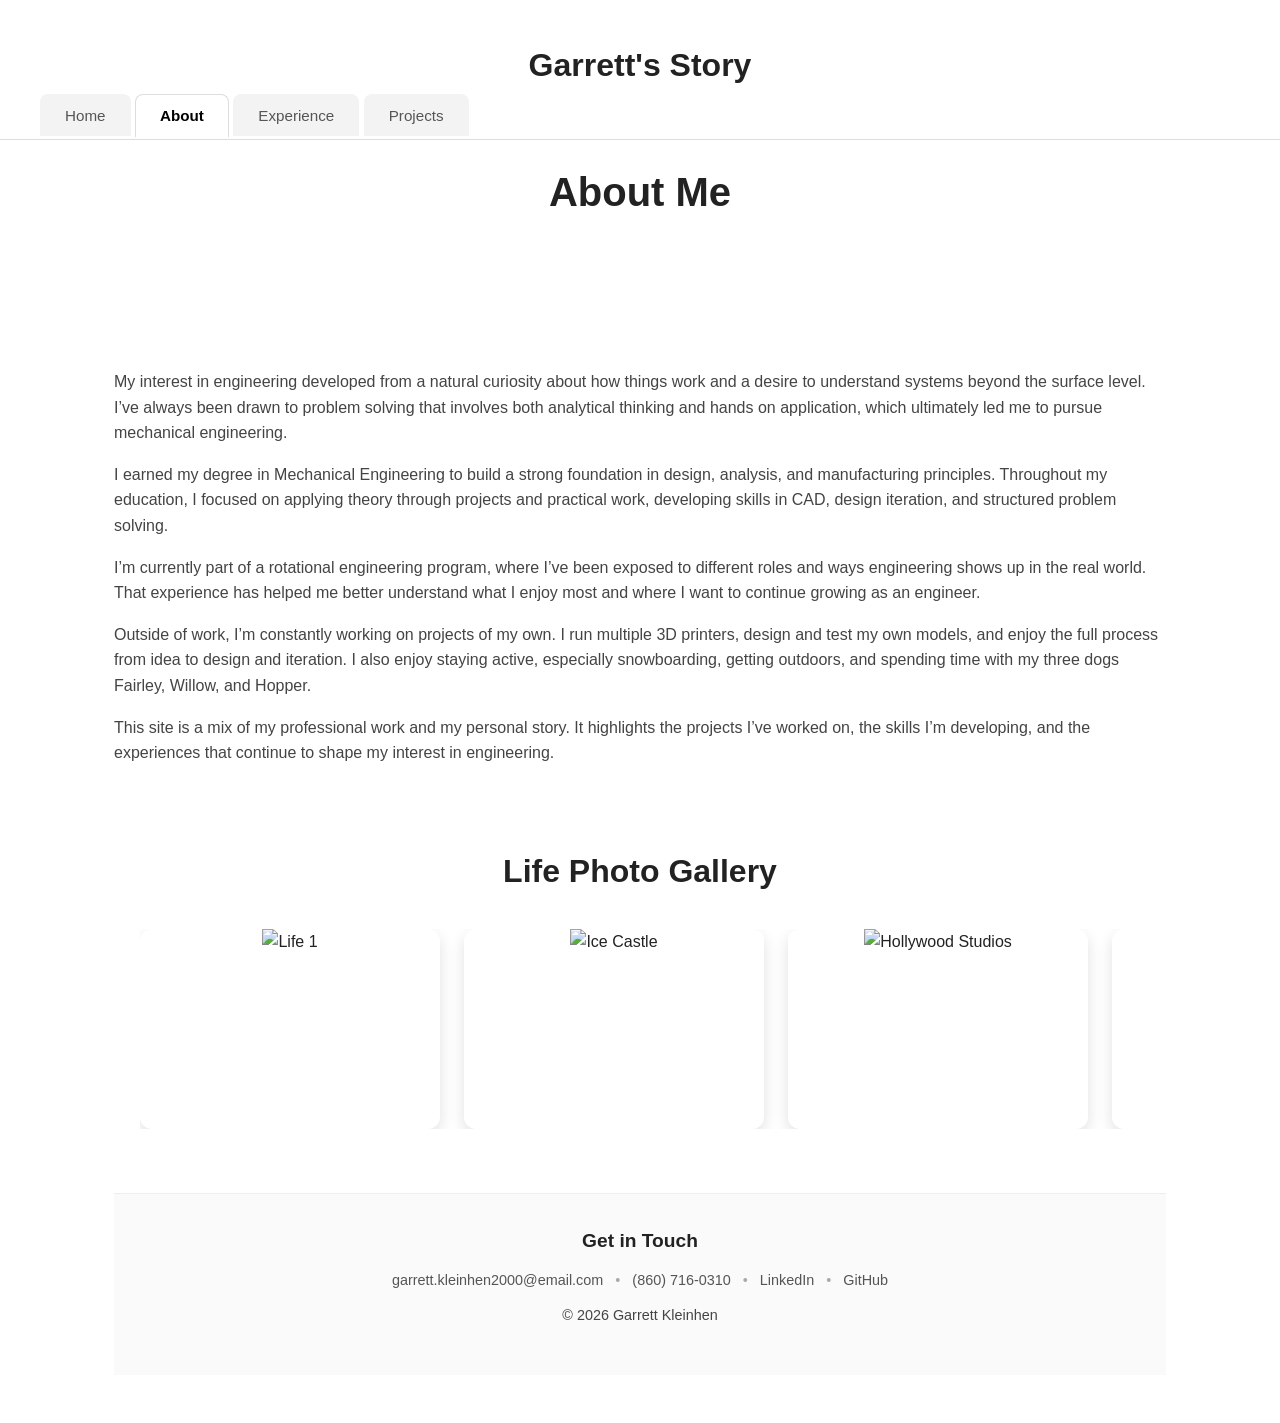
==== about.html @ ab18d5ce "Update about.html" ====
<!DOCTYPE html>
<html lang="en">
<head>
  <meta charset="UTF-8">
  <title>About | Garrett Kleinhen</title>
  <link rel="stylesheet" href="style.css">
</head>
<body>

<header>
  <h1>Garrett's Story</h1>
<nav class="tabs">
  <a href="index.html" class="tab">Home</a>
  <a href="about.html" class="active tab">About</a>
  <a href="experience.html" class="tab">Experience</a>
  <a href="projects.html" class="tab">Projects</a>
</nav>
</header>
  
  <h2 class="section-title">About Me</h2>
  <div class="section-divider"></div>
  
  <section class="content">
  <p>
    My interest in engineering developed from a natural curiosity about how things 
    work and a desire to understand systems beyond the surface level. I’ve always 
    been drawn to problem solving that involves both analytical thinking and hands 
    on application, which ultimately led me to pursue mechanical engineering.
  </p>

 <p>
    I earned my degree in Mechanical Engineering to build a strong foundation in 
   design, analysis, and manufacturing principles. Throughout my education, I focused
   on applying theory through projects and practical work, developing skills in CAD, 
   design iteration, and structured problem solving.
  </p>

 <p>
  I’m currently part of a rotational engineering program, where I’ve been exposed to 
   different roles and ways engineering shows up in the real world. That experience
   has helped me better understand what I enjoy most and where I want to continue 
   growing as an engineer.
  </p>
   <p>Outside of work, I’m constantly working on projects of my own. I run multiple 3D printers, design and test my own models, and enjoy the full process from idea to design and iteration. I also enjoy staying active, especially snowboarding, getting outdoors, and spending time with my three dogs Fairley, Willow, and Hopper. </p>

 <p>This site is a mix of my professional work and my personal story. It highlights the projects I’ve worked on, the skills I’m developing, and the experiences that continue to shape my interest in engineering. </p>
<section class="gallery-section">
  <h2 class="gallery-title">Life Photo Gallery</h2>

  <div class="gallery-wrapper">
    <div class="gallery-track">

      <!-- SET 1 -->
      <div class="gallery-item">
        <img src="images/dog.fpg" alt="Life 1">
        <div class="overlay">Fairley</div>
      </div>

      <div class="gallery-item">
        <img src="images/personality2" alt="Ice Castle">
        <div class="overlay">Ice Castle</div>
      </div>

      <div class="gallery-item">
        <img src="images/personality10.JPG" alt="Hollywood Studios">
        <div class="overlay">Hollywood Studios</div>
      </div>

      <div class="gallery-item">
        <img src="images/project4.jpg" alt="Project 4">
        <div class="overlay">Finite Element Analysis</div>
      </div>

      <div class="gallery-item">
        <img src="images/personality3" alt="Gardians of the Galaxy">
        <div class="overlay">Gardians of the Galaxy</div>
      </div>

      <!-- SET 2 (DUPLICATE FOR LOOPING) -->
      <div class="gallery-item">
        <img src="images/project1.jpg" alt="">
        <div class="overlay">3D Printed Gearbox</div>
      </div>

      <div class="gallery-item">
        <img src="images/project2.jpg" alt="">
        <div class="overlay">CAD Assembly Design</div>
      </div>

      <div class="gallery-item">
        <img src="images/project3.jpg" alt="">
        <div class="overlay">Robotic Arm Prototype</div>
      </div>

      <div class="gallery-item">
        <img src="images/project4.jpg" alt="">
        <div class="overlay">Finite Element Analysis</div>
      </div>

      <div class="gallery-item">
        <img src="images/project5.jpg" alt="">
        <div class="overlay">CNC Machined Bracket</div>
      </div>

    </div>
  </div>
</section>

<div id="footer-placeholder"></div>

<script src="footer.js"></script>
</body>

</html>
---- style.css ----
/* =========================
   GLOBAL STYLES
========================= */

*{
  box-sizing: border-box;
  margin: 0;
  padding: 0;
}

body {
  font-family: "Segoe UI", Tahoma, Geneva, Verdana, sans-serif;
  background-color: #ffffff;
  color: #222;
  line-height: 1.6;
}

section {
  max-width: 1100px;
  margin: 0 auto;
  padding: 3rem 1.5rem;
}

h1, h2, h3 {
  font-weight: 600;
  margin-bottom: 0.5rem;
}

p {
  margin-bottom: 1rem;
  color: #444;
}

a {
  text-decoration: none;
  color: inherit;
}

/* =========================
           (HOME)
========================= */

/* PAGE SUBTITLE ABOVE HERO */
.page-subtitle {
  width: 100%;
  text-align: left;
  font-size: 1rem;
  font-weight: 500;
  color: #555;
  padding: 1rem 0;
  background-color: #f7f7f7;
  border-bottom: 1px solid #ddd;
}
/* HERO SECTION - PROFILE ON RIGHT */
.hero-right .hero-content {
  display: flex;
  align-items: center;
  gap: 2.5rem; /* space between text and image */
  max-width: 1000px;
  margin: 0 auto;
  flex-wrap: wrap; /* stacks on smaller screens */
}

.profile-photo {
  width: 180px;
  height: 180px;
  object-fit: cover;
  border-radius: 50%;
  border: 3px solid #ddd;
  box-shadow: 0 8px 20px rgba(0,0,0,0.12);
  flex-shrink: 0;
}

.hero-text {
  flex: 1; /* lets text take remaining space */
}

.hero-text h1 {
  font-size: 2.5rem;
  margin-bottom: 0.75rem;
}

.hero-text .tagline {
  font-size: 1.15rem;
  color: #555;
  margin-bottom: 1.25rem;
}

/* CTA BUTTON - same styling as before */
.cta-button {
  display: inline-block;
  padding: 0.75rem 1.75rem;
  font-size: 1rem;
  font-weight: 500;
  color: #ffffff;
  background-color: #222;
  border-radius: 6px;
  transition: background-color 0.2s ease, transform 0.2s ease;
}

.cta-button:hover {
  background-color: #000;
  transform: translateY(-2px);
}

/* RESPONSIVE: stack on mobile */
@media (max-width: 768px) {
  .hero-right .hero-content {
    flex-direction: column;
    text-align: center;
  }
  .hero-text h1 {
    font-size: 2.2rem;
  }

  .hero-text .tagline {
    font-size: 1rem;
  }
}
/*------Featured projects------*/

#featured-projects {
  padding: 60px 40px;
  text-align: center;
}

.projects-row {
  display: flex;
  justify-content: center;
  gap: 40px;
  margin-top: 40px;
  flex-wrap: wrap; /* allows stacking on small screens */
}

.project-card {
  width: 300px;
  transition: transform 0.3s ease;
}

.project-card img {
  width: 100%;
  height: 200px;
  object-fit: cover;
  border-radius: 12px;
}

.project-card h3 {
  margin-top: 15px;
  font-size: 1.3rem;
}

.project-card p {
  margin-top: 8px;
  font-size: 0.95rem;
  color: #555;
}

.project-card:hover {
  transform: translateY(-8px);
}

.project-card {
  background: white;
  padding: 20px;
  border-radius: 16px;
  box-shadow: 0 8px 20px rgba(0,0,0,0.08);
}
html {
  scroll-behavior: smooth;
}
/* -----Skills Snapshot---- */
.skills-categories {
  display: flex;
  justify-content: center;
  gap: 60px;
  margin-top: 40px;
  flex-wrap: wrap;
}

.skills-categories h4 {
  margin-bottom: 10px;
  font-size: 1.2rem;
}

.skills-categories p {
  color: #555;
}

/* =========================
   BUTTONS
========================= */

.projects-button {
  margin-top: 40px;
  text-align: center;
}

.btn-primary {
  display: inline-block;
  padding: 12px 28px;
  background: linear-gradient(135deg, #1f1f1f, #3a3a3a);
  color: white;
  text-decoration: none;
  border-radius: 30px;
  font-size: 1rem;
  font-weight: 500;
  transition: all 0.3s ease;
}

.btn-primary:hover {
  background-color: #333;
  transform: translateY(-3px);
}
.btn-outline {
  display: inline-block;
  padding: 12px 28px;
  border: 2px solid #111;
  color: #111;
  text-decoration: none;
  border-radius: 30px;
  font-weight: 500;
  transition: all 0.3s ease;
}

.btn-outline:hover {
  background-color: #111;
  color: white;
}
.resume-button {
  text-align: center;
  margin-top: 30px; /* optional spacing */
}
/* =========================
   GALLERY (ABOUT PAGE)
========================= */

/* GALLERY SECTION */
.gallery-section {
  padding: 4rem 1rem;
  text-align: center;
}

.gallery-title {
  font-size: 2rem;
  margin-bottom: 2rem;
}

/* VIEWPORT */
.gallery-wrapper {
  overflow: hidden;
  max-width: 1000px;
  margin: 0 auto;
}

/* SLIDING TRACK */
.gallery-track {
  display: flex;
  gap: 1.5rem;
  width: max-content;
  animation: scroll 40s linear infinite;
}

/* GALLERY ITEM */
.gallery-item {
  position: relative;
  width: 300px;
  height: 200px;
  border-radius: 12px;
  overflow: hidden;
  flex-shrink: 0;
  box-shadow: 0 6px 16px rgba(0,0,0,0.12);
}

/* IMAGE */
.gallery-item img {
  width: 100%;
  height: 100%;
  object-fit: cover;
}

/* OVERLAY */
.gallery-item .overlay {
  position: absolute;
  inset: 0;
  background: rgba(0, 0, 0, 0.65);
  color: white;
  font-size: 1.1rem;
  font-weight: 500;
  display: flex;
  align-items: center;
  justify-content: center;
  opacity: 0;
  transition: opacity 0.3s ease;
  padding: 1rem;
  text-align: center;
}

/* SHOW TITLE ON HOVER */
.gallery-item:hover .overlay {
  opacity: 1;
}

/* PAUSE ON HOVER (NICE TOUCH) */
.gallery-wrapper:hover .gallery-track {
  animation-play-state: paused;
}

/* SLIDE ANIMATION */
@keyframes scroll {
  from {
    transform: translateX(0);
  }
  to {
    transform: translateX(-50%);
  }
}

/* RESPONSIVE */
@media (max-width: 768px) {
  .gallery-item {
    width: 240px;
    height: 160px;
  }
}

.image-with-caption {
    text-align: center;
}

.caption {
    margin-top: 8px;
    font-size: 0.9em;
    color: #666;
    font-style: italic;
}
/* =========================
EXPEREINCE / SKILLS / EDUCATION
========================= */
#experience {
  padding: 50px 0;
}
.section-divider {
  width: 70%;
  height: 1px;
  margin: 0 auto 80px auto;
  background: linear-gradient(
    to right,
    transparent,
    rgba(255,255,255,0.3),
    transparent
  );
}

.job {
  background: #2c3e50;
  padding: 30px;
  margin-bottom: 50px;
  border-radius: 8px;
}

.job-header h3 {
  font-size: 1.5rem;
  margin-bottom: 5px;
}

.company {
  display: block;
  font-weight: 600;
  margin-bottom: 5px;
}

.details {
  display: block;
  font-size: 0.9rem;
  color: #bdc3c7;
  margin-bottom: 20px;
}

.job ul {
  padding-left: 20px;
}

.job li {
  margin-bottom: 6px;
}

/* Rotational Subsections */
.rotation {
  margin-bottom: 25px;
  padding-left: 20px;
  border-left: 3px solid #3498db;
}

.rotation h4 {
  margin-bottom: 10px;
  font-size: 1.1rem;
}


#skills {
    max-width: 1100px;
    margin: 100px auto;
    padding: 0 20px;
    text-align: center;
}

#skills h1 {
    color: black;
    margin-bottom: 50px;
    font-size: 2.5rem;
}

/* Honeycomb Container */
.honeycomb {
    width: 100%;
    max-width: 900px;
    margin: 0 auto;
}

/* Each row */
.hex-row {
    display: flex;
    justify-content: center;
    margin-bottom: -16px; /* controls vertical tightness */
}

/* Offset every other row */
.hex-row:nth-child(even) {
    margin-left: 0px; /* half hex width */
}

/* Hexagon */
.hexagon {
    width: 100px;
    height: 86px;
    margin: 0 2px; /* horizontal tightness */
    background: #f2f2f2; /* neutral instead of blue */
    clip-path: polygon(
        50% 0%, 
        100% 25%, 
        100% 75%, 
        50% 100%, 
        0% 75%, 
        0% 25%
    );

    display: flex;
    align-items: center;
    justify-content: center;

    transition: background 0.3s ease, box-shadow 0.3s ease;
}

/* Text inside */
.hexagon-content {
    color: #222;
    font-size: 14px;
    font-weight: 600;
    text-align: center;
}

/* Subtle hover (no movement) */
.hexagon:hover {
    background: #e6e6e6;
    box-shadow: 0 6px 15px rgba(0,0,0,0.08);
}

/* Responsive */
@media (max-width: 768px) {
    .hex-row:nth-child(even) {
        margin-left: 55px;
    }

    .hexagon {
        width: 80px;
        height: 69px;
    }
}
/* =========================
   FOOTER
========================= */

footer {
  text-align: center;
  padding: 2rem 1rem;
  font-size: 0.9rem;
  color: #666;
  border-top: 1px solid #eee;
  background-color: #fafafa;
}

.footer-contact {
  display: flex;
  justify-content: center;
  align-items: center;
  gap: 0.75rem;
  margin-bottom: 0.75rem;
  flex-wrap: wrap;
}

.footer-contact a {
  color: #555;
  font-weight: 500;
  transition: color 0.2s ease;
}

.footer-contact a:hover {
  color: #000;
}

.footer-contact span {
  color: #aaa;
}
.footer-title {
  font-size: 1.2rem;
  font-weight: 600;
  margin-bottom: 0.75rem;
  color: #222;
}

/* =========================
   NAV TABS
========================= */

.tab {
  padding: 0.75rem 1.5rem;
  font-size: 0.95rem;
  font-weight: 500;
  color: #555;
  background-color: #f3f3f3;
  border: 1px solid transparent;
  border-bottom: none;
  border-radius: 8px 8px 0 0;
  transition: background-color 0.2s ease, color 0.2s ease;
}

.tab:hover {
  background-color: #eaeaea;
  color: #222;
}

.tab.active {
  background-color: #ffffff;
  color: #000;
  border: 1px solid #ddd;
  border-bottom: 2px solid #ffffff;
  font-weight: 600;
}

/* =========================
   Projects Section
========================= */
/* PROJECTS SECTION */
.projects-section {
  max-width: 1100px;
  margin: 0 auto;
  padding: 4rem 1rem;
}

.section-title {
  font-size: 2.5rem;
  text-align: center;
  margin-bottom: 1rem;
}

.projects-subtitle {
  font-size: 1.8rem;
  margin: 3rem 0 1.5rem;
}

/* PROJECT LAYOUT */
.project {
  display: flex;
  gap: 3rem;
  align-items: center;
  margin-bottom: 4rem;
}

.project-text {
  flex: 1;
}

.project-text h4 {
  font-size: 1.5rem;
  margin-bottom: 0.75rem;
}

.project-text p {
  margin-bottom: 1rem;
  color: #444;
}

.project-text ul {
  padding-left: 1.25rem;
  color: #444;
}

.project-text li {
  margin-bottom: 0.5rem;
}

/* PROJECT GALLERY */
.project-gallery {
  flex: 1;
  position: relative;
  height: 260px;
  border-radius: 12px;
  overflow: hidden;
  box-shadow: 0 6px 16px rgba(0,0,0,0.12);
}

.project-gallery img {
  position: absolute;
  inset: 0;
  width: 100%;
  height: 100%;
  object-fit: cover;
  opacity: 0;
  transition: opacity 0.6s ease;
}

.project-gallery img.active {
  opacity: 1;
}

/* RESPONSIVE */
@media (max-width: 900px) {
  .project {
    flex-direction: column;
  }

  .project-gallery {
    width: 100%;
  }
}
#projects {
  padding: 100px 0;
}

.project-category {
  margin: 80px 0 40px 0;
  font-size: 1.8rem;
}

.project {
  display: flex;
  align-items: center;
  justify-content: space-between;
  gap: 60px;
  margin-bottom: 100px;
}

.project-text {
  flex: 1;
}

.project-text ul {
  margin-top: 10px;
  padding-left: 20px;
}

.project-images {
  flex: 1;
  position: relative;
  height: 320px;
  overflow: hidden;
  border-radius: 10px;
}

.project-images img {
  position: absolute;
  width: 100%;
  height: 100%;
  object-fit: cover;
  opacity: 0;
  transition: opacity 0.6s ease-in-out;
}

.project-images img.active {
  opacity: 1;
}
/* =========================
   HEADER
========================= */

header {
  position: fixed;
  top: 0;
  left: 0;
  width: 100%;
  height: 140px;

  background-color: #ffffff;
  border-bottom: 1px solid #ddd;

  display: flex;
  align-items: center;
  justify-content: center;

  z-index: 1000;
}

body {
  padding-top: 160px; /* slightly larger than header height */
}

/* Center page title */
header h1 {
  position: relative;
  font-size: 2rem;
}

/* Keep tabs left */
.tabs {
  position: absolute;
  left: 40px;
  bottom: 10px;
  border-bottom: none;
  background: transparent;
  padding: 0;
}
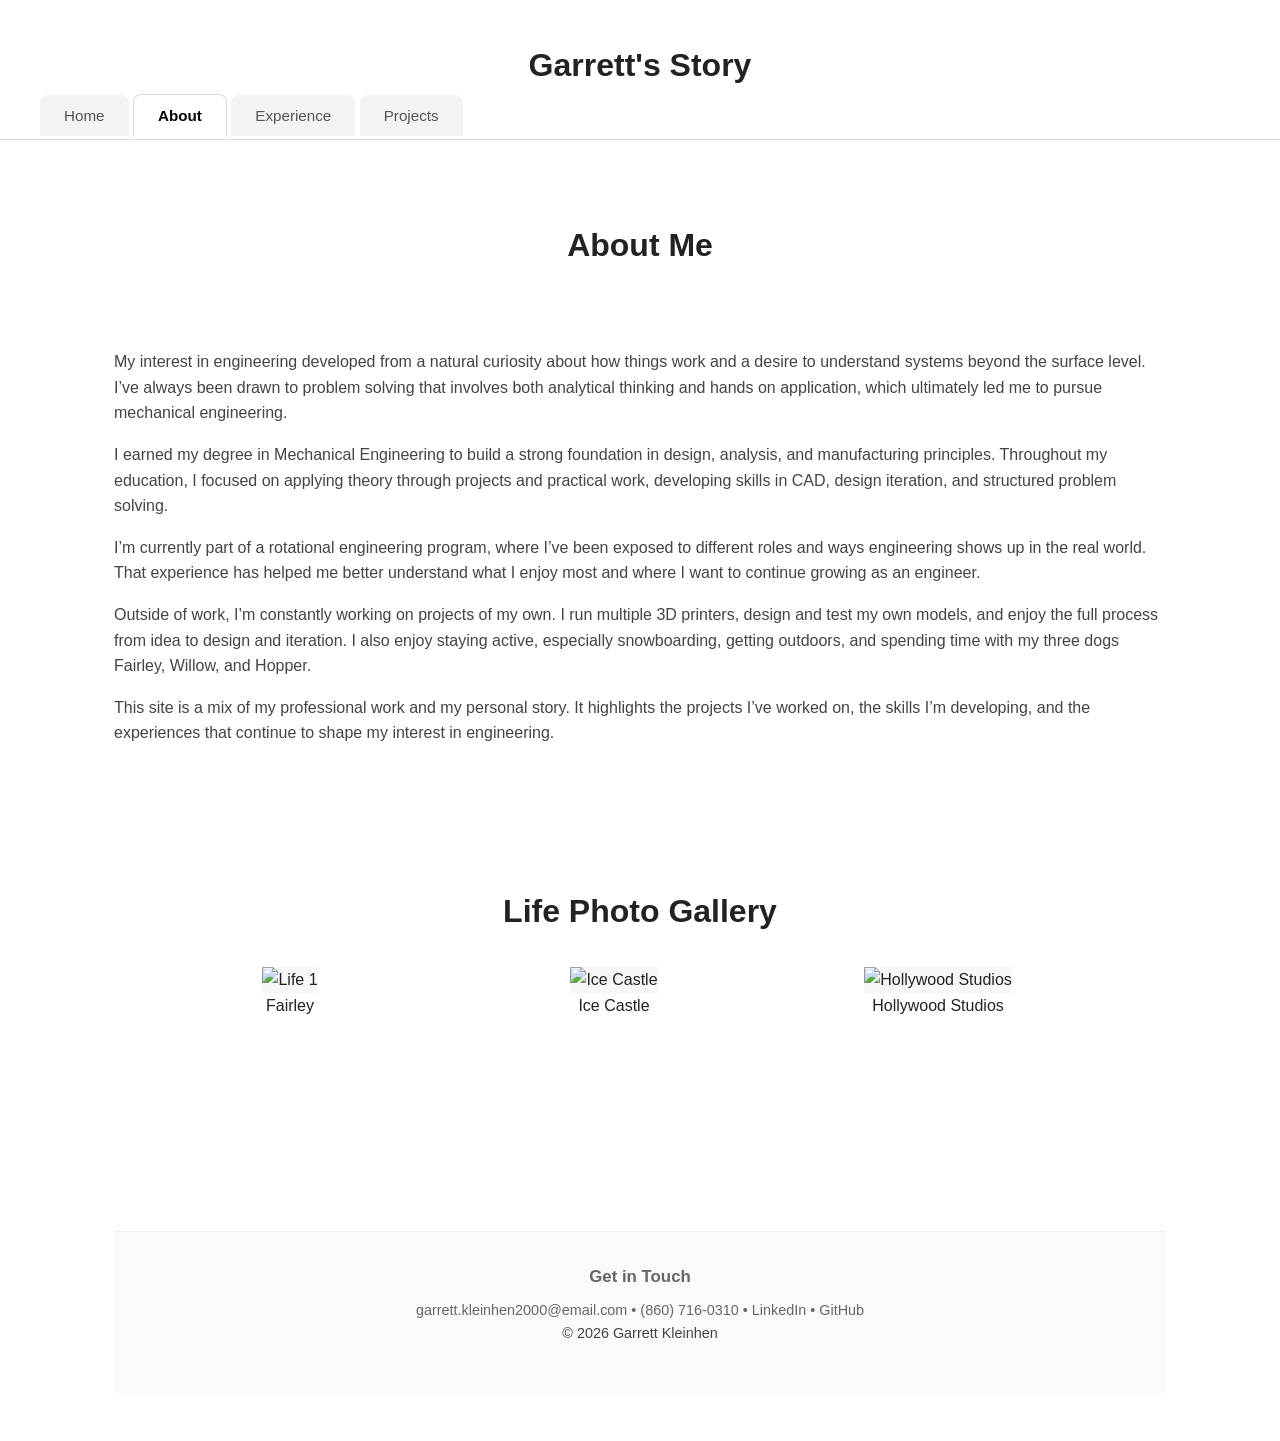
==== commit 4024e2d5: "Update about.html" ====
--- a/about.html
+++ b/about.html
@@ -17,7 +17,7 @@
 </nav>
 </header>
   
-  <h2 class="section-title">About Me</h2>
+  <h2 class="project-category-title">About Me</h2>
   <div class="section-divider"></div>
   
   <section class="content">
@@ -45,19 +45,19 @@
 
  <p>This site is a mix of my professional work and my personal story. It highlights the projects I’ve worked on, the skills I’m developing, and the experiences that continue to shape my interest in engineering. </p>
 <section class="gallery-section">
-  <h2 class="gallery-title">Life Photo Gallery</h2>
+  <h2 class="project-category-title">Life Photo Gallery</h2>
 
   <div class="gallery-wrapper">
     <div class="gallery-track">
 
       <!-- SET 1 -->
       <div class="gallery-item">
-        <img src="images/dog.fpg" alt="Life 1">
+        <img src="images/dog.jpg" alt="Life 1">
         <div class="overlay">Fairley</div>
       </div>
 
       <div class="gallery-item">
-        <img src="images/personality2" alt="Ice Castle">
+        <img src="images/personality2.jpeg" alt="Ice Castle">
         <div class="overlay">Ice Castle</div>
       </div>
 
@@ -67,41 +67,190 @@
       </div>
 
       <div class="gallery-item">
-        <img src="images/project4.jpg" alt="Project 4">
-        <div class="overlay">Finite Element Analysis</div>
-      </div>
-
-      <div class="gallery-item">
-        <img src="images/personality3" alt="Gardians of the Galaxy">
+        <img src="images/korea.JPG" alt="Korea">
+        <div class="overlay">Korea</div>
+      </div>
+
+      <div class="gallery-item">
+        <img src="images/personality3.JPG" alt="Gardians of the Galaxy">
         <div class="overlay">Gardians of the Galaxy</div>
       </div>
-
+      
+      <div class="gallery-item">
+        <img src="images/outdoors.jpg" alt="Snowboarding">
+        <div class="overlay">Snowboarding</div>
+      </div>
+
+      <div class="gallery-item">
+        <img src="images/graduation.JPG" alt="Favorite Teacher">
+        <div class="overlay">Favorite Teacher</div>
+      </div>
+      
+      <div class="gallery-item">
+        <img src="images/hobby4.jpeg" alt="3D Printers">
+        <div class="overlay">3D Printers</div>
+      </div>
+
+      <div class="gallery-item">
+        <img src="images/friends3.JPG" alt="Weekend">
+        <div class="overlay">Weekend</div>
+      </div>
+
+      <div class="gallery-item">
+        <img src="images/friends.jpg" alt="Korean Palace">
+        <div class="overlay">Korean Palace</div>
+      </div>
+
+      <div class="gallery-item">
+        <img src="images/dog10.jpeg" alt="Gangs all here">
+        <div class="overlay">Gangs all here</div>
+      </div>
+
+      <div class="gallery-item">
+        <img src="images/personality7.jpeg" alt="Ice Castle 2">
+        <div class="overlay">Ice Castle 2</div>
+      </div>
+
+      <div class="gallery-item">
+        <img src="images/personality9.jpeg" alt="Golf Tournament">
+        <div class="overlay">Golf Tournament</div>
+      </div>
+
+      <div class="gallery-item">
+        <img src="images/personality8.JPG" alt="I Fell">
+        <div class="overlay">I Fell</div>
+      </div>
+
+      <div class="gallery-item">
+        <img src="images/dog2.JPEG" alt="Proud Doggos">
+        <div class="overlay">Proud Doggos</div>
+      </div>
+
+      <div class="gallery-item">
+        <img src="images/friends2.jpeg" alt="Woodledge">
+        <div class="overlay">Woodledge</div>
+      </div>
+
+      <div class="gallery-item">
+        <img src="images/dog10.jpeg" alt="Gangs all here">
+        <div class="overlay">Gangs all here</div>
+      </div>
+      
+      <div class="gallery-item">
+        <img src="images/graduation2.JPG" alt="College Family">
+        <div class="overlay">College Family</div>
+      </div>
+
+      <div class="gallery-item">
+        <img src="images/dog11.jpeg" alt="Newest Addition">
+        <div class="overlay">Newest Addition</div>
+      </div>
+      
+      <div class="gallery-item">
+        <img src="images/personality6.jpeg" alt="Christmas Time">
+        <div class="overlay">Christmas Time</div>
+      </div>
+      
       <!-- SET 2 (DUPLICATE FOR LOOPING) -->
-      <div class="gallery-item">
-        <img src="images/project1.jpg" alt="">
-        <div class="overlay">3D Printed Gearbox</div>
-      </div>
-
-      <div class="gallery-item">
-        <img src="images/project2.jpg" alt="">
-        <div class="overlay">CAD Assembly Design</div>
-      </div>
-
-      <div class="gallery-item">
-        <img src="images/project3.jpg" alt="">
-        <div class="overlay">Robotic Arm Prototype</div>
-      </div>
-
-      <div class="gallery-item">
-        <img src="images/project4.jpg" alt="">
-        <div class="overlay">Finite Element Analysis</div>
-      </div>
-
-      <div class="gallery-item">
-        <img src="images/project5.jpg" alt="">
-        <div class="overlay">CNC Machined Bracket</div>
-      </div>
-
+        <div class="gallery-item">
+        <img src="images/dog.jpg" alt="Life 1">
+        <div class="overlay">Fairley</div>
+      </div>
+
+      <div class="gallery-item">
+        <img src="images/personality2.jpeg" alt="Ice Castle">
+        <div class="overlay">Ice Castle</div>
+      </div>
+
+      <div class="gallery-item">
+        <img src="images/personality10.JPG" alt="Hollywood Studios">
+        <div class="overlay">Hollywood Studios</div>
+      </div>
+
+      <div class="gallery-item">
+        <img src="images/korea.JPG" alt="Korea">
+        <div class="overlay">Korea</div>
+      </div>
+
+      <div class="gallery-item">
+        <img src="images/personality3.JPG" alt="Gardians of the Galaxy">
+        <div class="overlay">Gardians of the Galaxy</div>
+      </div>
+      
+      <div class="gallery-item">
+        <img src="images/outdoors.jpg" alt="Snowboarding">
+        <div class="overlay">Snowboarding</div>
+      </div>
+
+      <div class="gallery-item">
+        <img src="images/graduation.JPG" alt="Favorite Teacher">
+        <div class="overlay">Favorite Teacher</div>
+      </div>
+      
+      <div class="gallery-item">
+        <img src="images/hobby4.jpeg" alt="3D Printers">
+        <div class="overlay">3D Printers</div>
+      </div>
+
+      <div class="gallery-item">
+        <img src="images/friends3.JPG" alt="Weekend">
+        <div class="overlay">Weekend</div>
+      </div>
+
+      <div class="gallery-item">
+        <img src="images/friends.jpg" alt="Korean Palace">
+        <div class="overlay">Korean Palace</div>
+      </div>
+
+      <div class="gallery-item">
+        <img src="images/dog10.jpeg" alt="Gangs all here">
+        <div class="overlay">Gangs all here</div>
+      </div>
+
+      <div class="gallery-item">
+        <img src="images/personality7.jpeg" alt="Ice Castle 2">
+        <div class="overlay">Ice Castle 2</div>
+      </div>
+
+      <div class="gallery-item">
+        <img src="images/personality9.jpeg" alt="Golf Tournament">
+        <div class="overlay">Golf Tournament</div>
+      </div>
+
+      <div class="gallery-item">
+        <img src="images/personality8.JPG" alt="I Fell">
+        <div class="overlay">I Fell</div>
+      </div>
+
+      <div class="gallery-item">
+        <img src="images/dog2.JPEG" alt="Proud Doggos">
+        <div class="overlay">Proud Doggos</div>
+      </div>
+
+      <div class="gallery-item">
+        <img src="images/friends2.jpeg" alt="Woodledge">
+        <div class="overlay">Woodledge</div>
+      </div>
+
+      <div class="gallery-item">
+        <img src="images/dog10.jpeg" alt="Gangs all here">
+        <div class="overlay">Gangs all here</div>
+      </div>
+      
+      <div class="gallery-item">
+        <img src="images/graduation2.JPG" alt="College Family">
+        <div class="overlay">College Family</div>
+      </div>
+
+      <div class="gallery-item">
+        <img src="images/dog11.jpeg" alt="Newest Addition">
+        <div class="overlay">Newest Addition</div>
+      </div>
+      
+      <div class="gallery-item">
+        <img src="images/personality6.jpeg" alt="Christmas Time">
+        <div class="overlay">Christmas Time</div>
+      </div>
     </div>
   </div>
 </section>
@@ -150,3 +299,7 @@
 
 
 
+
+
+
+
--- a/style.css
+++ b/style.css
@@ -1,11 +1,15 @@
 /* =========================
-   GLOBAL STYLES
-========================= */
-
-*{
+   1. GLOBAL STYLES
+========================= */
+
+* {
   box-sizing: border-box;
   margin: 0;
   padding: 0;
+}
+
+html {
+  scroll-behavior: smooth;
 }
 
 body {
@@ -13,6 +17,7 @@
   background-color: #ffffff;
   color: #222;
   line-height: 1.6;
+  padding-top: 160px; /* header offset */
 }
 
 section {
@@ -36,11 +41,68 @@
   color: inherit;
 }
 
-/* =========================
-           (HOME)
-========================= */
-
-/* PAGE SUBTITLE ABOVE HERO */
+
+/* =========================
+   2. HEADER / NAVIGATION
+========================= */
+
+header {
+  position: fixed;
+  top: 0;
+  left: 0;
+  width: 100%;
+  height: 140px;
+  background-color: #ffffff;
+  border-bottom: 1px solid #ddd;
+  display: flex;
+  align-items: center;
+  justify-content: center;
+  z-index: 1000;
+}
+
+header h1 {
+  position: relative;
+  font-size: 2rem;
+}
+
+.tabs {
+  position: absolute;
+  left: 40px;
+  bottom: 10px;
+}
+
+.tab {
+  padding: 0.75rem 1.5rem;
+  font-size: 0.95rem;
+  font-weight: 500;
+  color: #555;
+  background-color: #f3f3f3;
+  border-radius: 8px 8px 0 0;
+}
+
+.tab:hover {
+  background-color: #eaeaea;
+  color: #222;
+}
+
+.tab.active {
+  background-color: #ffffff;
+  color: #000;
+  border: 1px solid #ddd;
+  border-bottom: 2px solid #ffffff;
+  font-weight: 600;
+}
+
+.header-resume {
+  position: absolute;
+  right: 40px;
+  top: 40px;
+}
+
+/* =========================
+   3. HERO SECTION (HOME)
+========================= */
+
 .page-subtitle {
   width: 100%;
   text-align: left;
@@ -51,14 +113,14 @@
   background-color: #f7f7f7;
   border-bottom: 1px solid #ddd;
 }
-/* HERO SECTION - PROFILE ON RIGHT */
+
 .hero-right .hero-content {
   display: flex;
   align-items: center;
-  gap: 2.5rem; /* space between text and image */
+  gap: 2.5rem;
   max-width: 1000px;
   margin: 0 auto;
-  flex-wrap: wrap; /* stacks on smaller screens */
+  flex-wrap: wrap;
 }
 
 .profile-photo {
@@ -72,52 +134,27 @@
 }
 
 .hero-text {
-  flex: 1; /* lets text take remaining space */
+  flex: 1;
 }
 
 .hero-text h1 {
   font-size: 2.5rem;
-  margin-bottom: 0.75rem;
 }
 
 .hero-text .tagline {
   font-size: 1.15rem;
   color: #555;
-  margin-bottom: 1.25rem;
-}
-
-/* CTA BUTTON - same styling as before */
-.cta-button {
-  display: inline-block;
-  padding: 0.75rem 1.75rem;
-  font-size: 1rem;
-  font-weight: 500;
-  color: #ffffff;
-  background-color: #222;
-  border-radius: 6px;
-  transition: background-color 0.2s ease, transform 0.2s ease;
-}
-
-.cta-button:hover {
-  background-color: #000;
-  transform: translateY(-2px);
-}
-
-/* RESPONSIVE: stack on mobile */
-@media (max-width: 768px) {
-  .hero-right .hero-content {
-    flex-direction: column;
-    text-align: center;
-  }
-  .hero-text h1 {
-    font-size: 2.2rem;
-  }
-
-  .hero-text .tagline {
-    font-size: 1rem;
-  }
-}
-/*------Featured projects------*/
+}
+
+.about-button {
+  display: flex;
+  justify-content: center;
+  margin-top: 20px;
+}
+
+/* =========================
+   4. FEATURED PROJECTS (HOME)
+========================= */
 
 #featured-projects {
   padding: 60px 40px;
@@ -129,287 +166,155 @@
   justify-content: center;
   gap: 40px;
   margin-top: 40px;
-  flex-wrap: wrap; /* allows stacking on small screens */
+  flex-wrap: wrap;
 }
 
 .project-card {
   width: 300px;
-  transition: transform 0.3s ease;
-}
-
-.project-card img {
-  width: 100%;
-  height: 200px;
-  object-fit: cover;
-  border-radius: 12px;
-}
-
-.project-card h3 {
-  margin-top: 15px;
-  font-size: 1.3rem;
-}
-
-.project-card p {
-  margin-top: 8px;
-  font-size: 0.95rem;
-  color: #555;
-}
-
-.project-card:hover {
-  transform: translateY(-8px);
-}
-
-.project-card {
   background: white;
   padding: 20px;
   border-radius: 16px;
   box-shadow: 0 8px 20px rgba(0,0,0,0.08);
-}
-html {
-  scroll-behavior: smooth;
-}
-/* -----Skills Snapshot---- */
-.skills-categories {
-  display: flex;
-  justify-content: center;
-  gap: 60px;
-  margin-top: 40px;
-  flex-wrap: wrap;
-}
-
-.skills-categories h4 {
-  margin-bottom: 10px;
-  font-size: 1.2rem;
-}
-
-.skills-categories p {
-  color: #555;
-}
-
-/* =========================
-   BUTTONS
-========================= */
-
-.projects-button {
-  margin-top: 40px;
-  text-align: center;
-}
-
-.btn-primary {
-  display: inline-block;
-  padding: 12px 28px;
-  background: linear-gradient(135deg, #1f1f1f, #3a3a3a);
-  color: white;
-  text-decoration: none;
-  border-radius: 30px;
-  font-size: 1rem;
-  font-weight: 500;
-  transition: all 0.3s ease;
-}
-
-.btn-primary:hover {
-  background-color: #333;
-  transform: translateY(-3px);
-}
-.btn-outline {
-  display: inline-block;
-  padding: 12px 28px;
-  border: 2px solid #111;
-  color: #111;
-  text-decoration: none;
-  border-radius: 30px;
-  font-weight: 500;
-  transition: all 0.3s ease;
-}
-
-.btn-outline:hover {
-  background-color: #111;
-  color: white;
-}
-.resume-button {
-  text-align: center;
-  margin-top: 30px; /* optional spacing */
-}
-/* =========================
-   GALLERY (ABOUT PAGE)
-========================= */
-
-/* GALLERY SECTION */
+  transition: transform 0.3s ease;
+}
+
+.project-card img {
+  width: 100%;
+  height: 200px;
+  object-fit: contain;
+  background-color: #f7f7f7;
+  border-radius: 12px;
+}
+
+.project-card:hover {
+  transform: translateY(-8px);
+}
+
+
+/* =========================
+   5. PROJECTS PAGE
+========================= */
+
+.project-category-title {
+  text-align: center;
+  font-size: 2rem; /* large header */
+  margin: 60px 0 30px 0; /* spacing above/below */
+  font-weight: 600;
+  color: #222;
+}
+
+.projects-section {
+  max-width: 1100px;
+  margin: 0 auto;
+  padding: 4rem 1rem;
+}
+
+.project {
+  display: flex;
+  gap: 3rem;
+  align-items: center;
+  margin-bottom: 4rem;
+}
+
+.project-text {
+  flex: 1;
+}
+
+.project-images {
+  flex: 1;
+  position: relative;
+  height: 320px;
+  overflow: hidden;
+  border-radius: 10px;
+}
+
+.project-images img {
+  position: absolute;
+  inset: 0;
+  width: 100%;
+  height: 100%;
+  object-fit: contain;
+  background-color: #f7f7f7;
+  opacity: 0;
+  transition: opacity 0.6s ease-in-out;
+}
+
+.project-images img.active {
+  opacity: 1;
+}
+
+
+/* =========================
+   6. GALLERY (ABOUT PAGE)
+========================= */
+
 .gallery-section {
   padding: 4rem 1rem;
   text-align: center;
 }
 
-.gallery-title {
-  font-size: 2rem;
-  margin-bottom: 2rem;
-}
-
-/* VIEWPORT */
 .gallery-wrapper {
   overflow: hidden;
   max-width: 1000px;
   margin: 0 auto;
 }
 
-/* SLIDING TRACK */
 .gallery-track {
   display: flex;
   gap: 1.5rem;
   width: max-content;
-  animation: scroll 40s linear infinite;
-}
-
-/* GALLERY ITEM */
+  animation: scroll 120s linear infinite;
+}
+
 .gallery-item {
   position: relative;
   width: 300px;
   height: 200px;
   border-radius: 12px;
   overflow: hidden;
-  flex-shrink: 0;
-  box-shadow: 0 6px 16px rgba(0,0,0,0.12);
-}
-
-/* IMAGE */
+}
+
 .gallery-item img {
   width: 100%;
   height: 100%;
-  object-fit: cover;
-}
-
-/* OVERLAY */
-.gallery-item .overlay {
-  position: absolute;
-  inset: 0;
-  background: rgba(0, 0, 0, 0.65);
-  color: white;
-  font-size: 1.1rem;
-  font-weight: 500;
-  display: flex;
-  align-items: center;
+  object-fit: contain;
+  background-color: #f7f7f7;
+}
+
+
+/* =========================
+   7. SKILLS
+========================= */
+
+.skills-grid {
+  display: grid;
+  grid-template-columns: repeat(auto-fit, minmax(220px, 1fr));
+  gap: 30px;
+  max-width: 900px;
+  margin: 40px auto;
+}
+
+.skill-category {
+  text-align: center;
+}
+
+.skill-category h4 {
+  margin-bottom: 12px;
+}
+
+.skill-tags {
+  display: flex;
+  flex-wrap: wrap;
   justify-content: center;
-  opacity: 0;
-  transition: opacity 0.3s ease;
-  padding: 1rem;
-  text-align: center;
-}
-
-/* SHOW TITLE ON HOVER */
-.gallery-item:hover .overlay {
-  opacity: 1;
-}
-
-/* PAUSE ON HOVER (NICE TOUCH) */
-.gallery-wrapper:hover .gallery-track {
-  animation-play-state: paused;
-}
-
-/* SLIDE ANIMATION */
-@keyframes scroll {
-  from {
-    transform: translateX(0);
-  }
-  to {
-    transform: translateX(-50%);
-  }
-}
-
-/* RESPONSIVE */
-@media (max-width: 768px) {
-  .gallery-item {
-    width: 240px;
-    height: 160px;
-  }
-}
-
-.image-with-caption {
-    text-align: center;
-}
-
-.caption {
-    margin-top: 8px;
-    font-size: 0.9em;
-    color: #666;
-    font-style: italic;
-}
-/* =========================
-EXPEREINCE / SKILLS / EDUCATION
-========================= */
-#experience {
-  padding: 50px 0;
-}
-.section-divider {
-  width: 70%;
-  height: 1px;
-  margin: 0 auto 80px auto;
-  background: linear-gradient(
-    to right,
-    transparent,
-    rgba(255,255,255,0.3),
-    transparent
-  );
-}
-
-.job {
-  background: #2c3e50;
-  padding: 30px;
-  margin-bottom: 50px;
-  border-radius: 8px;
-}
-
-.job-header h3 {
-  font-size: 1.5rem;
-  margin-bottom: 5px;
-}
-
-.company {
-  display: block;
-  font-weight: 600;
-  margin-bottom: 5px;
-}
-
-.details {
-  display: block;
+  gap: 8px;
+}
+
+.skill-tags span {
+  background: #f3f3f3;
+  padding: 6px 12px;
+  border-radius: 20px;
   font-size: 0.9rem;
-  color: #bdc3c7;
-  margin-bottom: 20px;
-}
-
-.job ul {
-  padding-left: 20px;
-}
-
-.job li {
-  margin-bottom: 6px;
-}
-
-/* Rotational Subsections */
-.rotation {
-  margin-bottom: 25px;
-  padding-left: 20px;
-  border-left: 3px solid #3498db;
-}
-
-.rotation h4 {
-  margin-bottom: 10px;
-  font-size: 1.1rem;
-}
-
-
-#skills {
-    max-width: 1100px;
-    margin: 100px auto;
-    padding: 0 20px;
-    text-align: center;
-}
-
-#skills h1 {
-    color: black;
-    margin-bottom: 50px;
-    font-size: 2.5rem;
-}
-
+}
 /* Honeycomb Container */
 .honeycomb {
     width: 100%;
@@ -421,20 +326,21 @@
 .hex-row {
     display: flex;
     justify-content: center;
-    margin-bottom: -16px; /* controls vertical tightness */
+    margin-bottom: -22px; /* vertical overlap */
 }
 
 /* Offset every other row */
 .hex-row:nth-child(even) {
-    margin-left: 0px; /* half hex width */
+    margin-left: -52px;
 }
 
 /* Hexagon */
 .hexagon {
     width: 100px;
     height: 86px;
-    margin: 0 2px; /* horizontal tightness */
-    background: #f2f2f2; /* neutral instead of blue */
+    margin: 0 3px;
+    background: #f2f2f2;
+
     clip-path: polygon(
         50% 0%, 
         100% 25%, 
@@ -447,8 +353,6 @@
     display: flex;
     align-items: center;
     justify-content: center;
-
-    transition: background 0.3s ease, box-shadow 0.3s ease;
 }
 
 /* Text inside */
@@ -459,25 +363,129 @@
     text-align: center;
 }
 
-/* Subtle hover (no movement) */
-.hexagon:hover {
-    background: #e6e6e6;
-    box-shadow: 0 6px 15px rgba(0,0,0,0.08);
-}
-
-/* Responsive */
-@media (max-width: 768px) {
-    .hex-row:nth-child(even) {
-        margin-left: 55px;
-    }
-
-    .hexagon {
-        width: 80px;
-        height: 69px;
-    }
-}
-/* =========================
-   FOOTER
+
+/* =========================
+   8. EXPERIENCE
+========================= */
+
+.job {
+  background: #EDE8D0;
+  padding: 30px;
+  margin-bottom: 50px;
+  border-radius: 8px;
+}
+
+.rotation {
+  margin-bottom: 25px;
+  padding-left: 20px;
+  border-left: 3px solid #596369;
+}
+
+.education {
+  max-width: 900px;
+  margin: 60px auto;
+  padding: 0 20px;
+}
+
+.education h2 {
+  text-align: center;
+  margin-bottom: 30px;
+}
+
+.education-card {
+  background: white;
+  padding: 30px;
+  border-radius: 10px;
+  box-shadow: 0 4px 12px rgba(0,0,0,0.08);
+}
+
+.education-card h3 {
+  margin-bottom: 10px;
+}
+
+.education-card h4 {
+  margin-top: 20px;
+}
+
+.education-card ul {
+  padding-left: 20px;
+}
+
+.education-card li {
+  margin-bottom: 6px;
+}
+/* CERTIFICATES SECTION */
+
+.certificates {
+  max-width: 900px;
+  margin: 60px auto;
+  padding: 0 20px;
+}
+
+.certificates h2 {
+  text-align: center;
+  margin-bottom: 30px;
+}
+
+.cert-grid {
+  display: flex;
+  justify-content: center;
+}
+
+.cert-card {
+  background: white;
+  padding: 25px;
+  border-radius: 10px;
+  box-shadow: 0 4px 12px rgba(0,0,0,0.08);
+  max-width: 500px;
+  text-align: center;
+}
+
+.cert-image {
+  width: 100%;
+  max-height: 300px;
+  object-fit: contain;
+  margin-bottom: 15px;
+  border-radius: 6px;
+}
+
+.cert-card h3 {
+  margin-bottom: 8px;
+}
+
+.cert-card p {
+  font-size: 0.95rem;
+  color: #555;
+}
+
+.cert-date {
+  font-size: 0.85rem;
+  color: #888;
+}
+
+/* =========================
+   9. BUTTONS
+========================= */
+
+.cta-button,
+.btn-primary {
+  display: inline-block;
+  padding: 12px 28px;
+  background: #222;
+  color: white;
+  border-radius: 30px;
+}
+
+.btn-outline {
+  border: 2px solid #111;
+  color: #111;
+  padding: 12px 28px;
+  border-radius: 30px;
+}
+
+
+/* =========================
+   10. FOOTER
 ========================= */
 
 footer {
@@ -489,283 +497,9 @@
   background-color: #fafafa;
 }
 
-.footer-contact {
-  display: flex;
-  justify-content: center;
-  align-items: center;
-  gap: 0.75rem;
-  margin-bottom: 0.75rem;
-  flex-wrap: wrap;
-}
-
-.footer-contact a {
-  color: #555;
-  font-weight: 500;
-  transition: color 0.2s ease;
-}
-
-.footer-contact a:hover {
-  color: #000;
-}
-
-.footer-contact span {
-  color: #aaa;
-}
-.footer-title {
-  font-size: 1.2rem;
-  font-weight: 600;
-  margin-bottom: 0.75rem;
-  color: #222;
-}
-
-/* =========================
-   NAV TABS
-========================= */
-
-.tab {
-  padding: 0.75rem 1.5rem;
-  font-size: 0.95rem;
-  font-weight: 500;
-  color: #555;
-  background-color: #f3f3f3;
-  border: 1px solid transparent;
-  border-bottom: none;
-  border-radius: 8px 8px 0 0;
-  transition: background-color 0.2s ease, color 0.2s ease;
-}
-
-.tab:hover {
-  background-color: #eaeaea;
-  color: #222;
-}
-
-.tab.active {
-  background-color: #ffffff;
-  color: #000;
-  border: 1px solid #ddd;
-  border-bottom: 2px solid #ffffff;
-  font-weight: 600;
-}
-
-/* =========================
-   Projects Section
-========================= */
-/* PROJECTS SECTION */
-.projects-section {
-  max-width: 1100px;
-  margin: 0 auto;
-  padding: 4rem 1rem;
-}
-
-.section-title {
-  font-size: 2.5rem;
-  text-align: center;
-  margin-bottom: 1rem;
-}
-
-.projects-subtitle {
-  font-size: 1.8rem;
-  margin: 3rem 0 1.5rem;
-}
-
-/* PROJECT LAYOUT */
-.project {
-  display: flex;
-  gap: 3rem;
-  align-items: center;
-  margin-bottom: 4rem;
-}
-
-.project-text {
-  flex: 1;
-}
-
-.project-text h4 {
-  font-size: 1.5rem;
-  margin-bottom: 0.75rem;
-}
-
-.project-text p {
-  margin-bottom: 1rem;
-  color: #444;
-}
-
-.project-text ul {
-  padding-left: 1.25rem;
-  color: #444;
-}
-
-.project-text li {
-  margin-bottom: 0.5rem;
-}
-
-/* PROJECT GALLERY */
-.project-gallery {
-  flex: 1;
-  position: relative;
-  height: 260px;
-  border-radius: 12px;
-  overflow: hidden;
-  box-shadow: 0 6px 16px rgba(0,0,0,0.12);
-}
-
-.project-gallery img {
-  position: absolute;
-  inset: 0;
-  width: 100%;
-  height: 100%;
-  object-fit: cover;
-  opacity: 0;
-  transition: opacity 0.6s ease;
-}
-
-.project-gallery img.active {
-  opacity: 1;
-}
-
-/* RESPONSIVE */
-@media (max-width: 900px) {
-  .project {
-    flex-direction: column;
-  }
-
-  .project-gallery {
-    width: 100%;
-  }
-}
-#projects {
-  padding: 100px 0;
-}
-
-.project-category {
-  margin: 80px 0 40px 0;
-  font-size: 1.8rem;
-}
-
-.project {
-  display: flex;
-  align-items: center;
-  justify-content: space-between;
-  gap: 60px;
-  margin-bottom: 100px;
-}
-
-.project-text {
-  flex: 1;
-}
-
-.project-text ul {
-  margin-top: 10px;
-  padding-left: 20px;
-}
-
-.project-images {
-  flex: 1;
-  position: relative;
-  height: 320px;
-  overflow: hidden;
-  border-radius: 10px;
-}
-
-.project-images img {
-  position: absolute;
-  width: 100%;
-  height: 100%;
-  object-fit: cover;
-  opacity: 0;
-  transition: opacity 0.6s ease-in-out;
-}
-
-.project-images img.active {
-  opacity: 1;
-}
-/* =========================
-   HEADER
-========================= */
-
-header {
-  position: fixed;
-  top: 0;
-  left: 0;
-  width: 100%;
-  height: 140px;
-
-  background-color: #ffffff;
-  border-bottom: 1px solid #ddd;
-
-  display: flex;
-  align-items: center;
-  justify-content: center;
-
-  z-index: 1000;
-}
-
-body {
-  padding-top: 160px; /* slightly larger than header height */
-}
-
-/* Center page title */
-header h1 {
-  position: relative;
-  font-size: 2rem;
-}
-
-/* Keep tabs left */
-.tabs {
-  position: absolute;
-  left: 40px;
-  bottom: 10px;
-  border-bottom: none;
-  background: transparent;
-  padding: 0;
-}
-
-
-
-
-
-
-
-
-
-
-
-
-
-
-
-
-
-
-
-
-
-
-
-
-
-
-
-
-
-
-
-
-
-
-
-
-
-
-
-
-
-
-
-
-
-
-
-
-
-
+
+
+
+
+
+
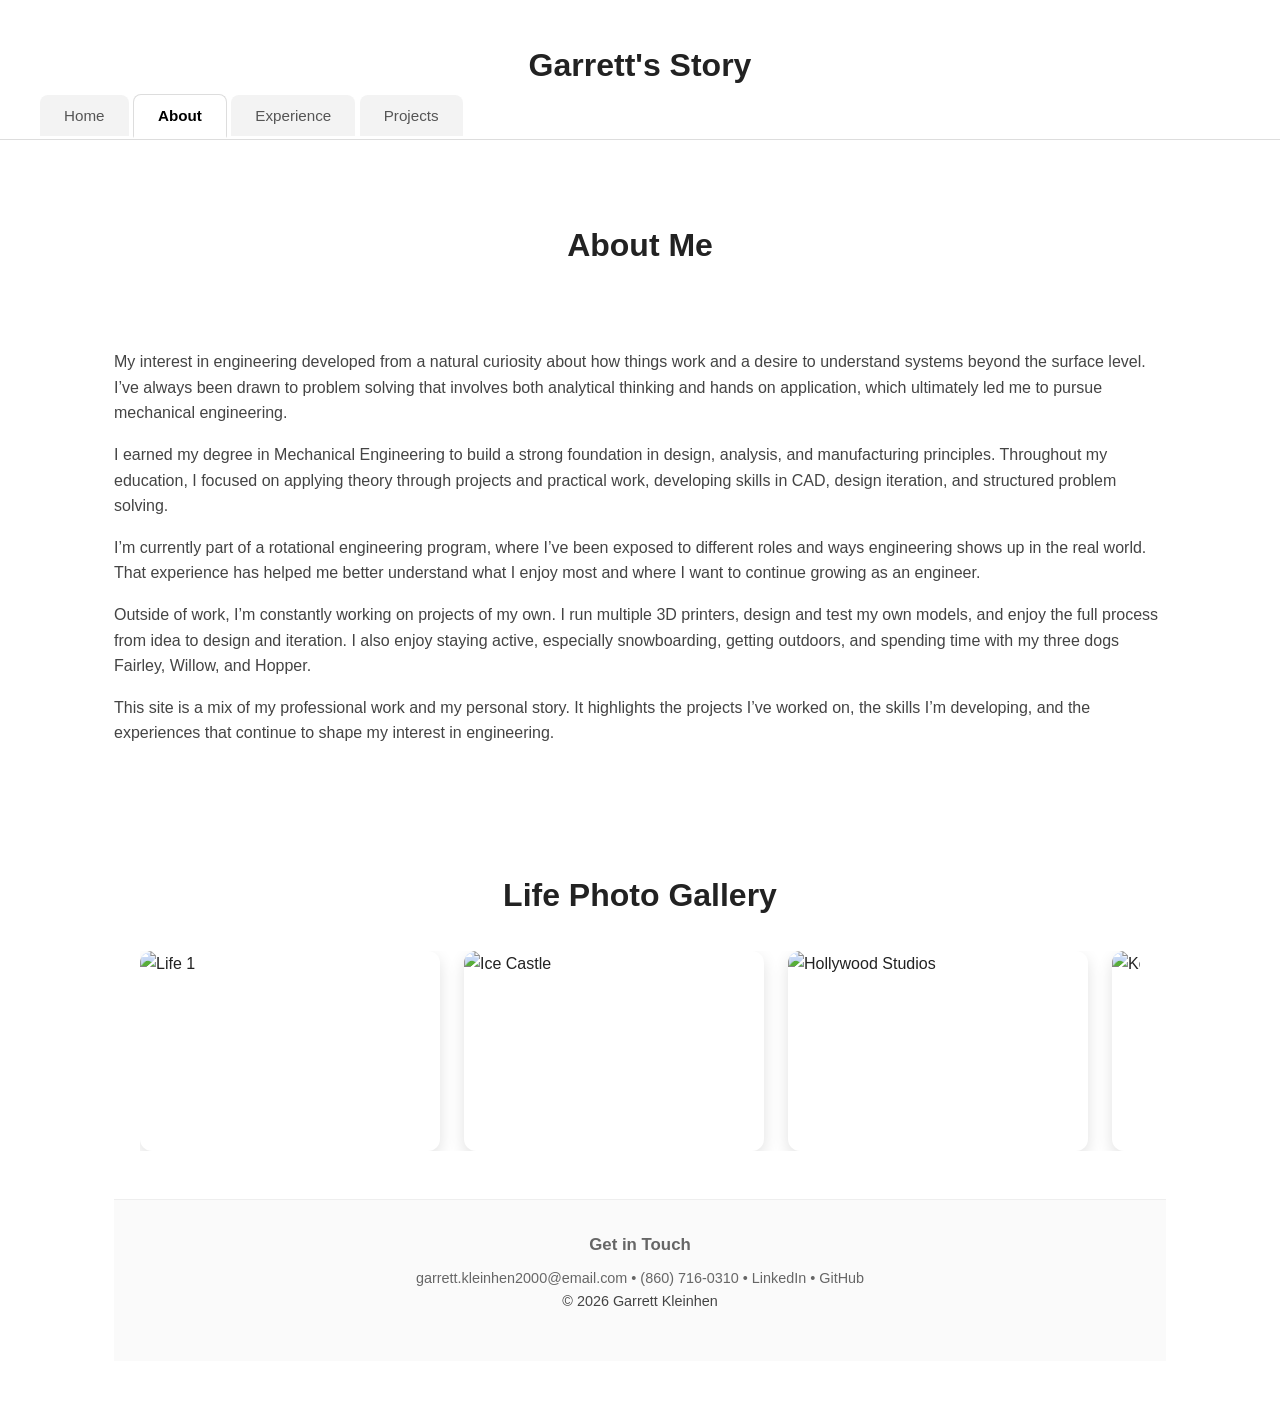
==== commit ad0ac323: "Update about.html" ====
--- a/about.html
+++ b/about.html
@@ -52,204 +52,284 @@
 
       <!-- SET 1 -->
       <div class="gallery-item">
+      <a href="images/dog.jpg" class="gallery-link">
         <img src="images/dog.jpg" alt="Life 1">
         <div class="overlay">Fairley</div>
-      </div>
-
-      <div class="gallery-item">
+      </a>
+      </div>
+
+      <div class="gallery-item">
+      <a href="images/personality2.jpeg" class="gallery-link">
         <img src="images/personality2.jpeg" alt="Ice Castle">
         <div class="overlay">Ice Castle</div>
-      </div>
-
-      <div class="gallery-item">
+      </a>
+      </div>
+
+      <div class="gallery-item">
+      <a href="images/personality10.JPG" class="gallery-link">
         <img src="images/personality10.JPG" alt="Hollywood Studios">
         <div class="overlay">Hollywood Studios</div>
-      </div>
-
-      <div class="gallery-item">
+      </a>
+      </div>
+
+      <div class="gallery-item">
+      <a href="images/korea.JPG" class="gallery-link">
         <img src="images/korea.JPG" alt="Korea">
         <div class="overlay">Korea</div>
-      </div>
-
-      <div class="gallery-item">
+      </a>
+      </div>
+
+      <div class="gallery-item">
+      <a href="images/personality3.JPG" class="gallery-link">
         <img src="images/personality3.JPG" alt="Gardians of the Galaxy">
         <div class="overlay">Gardians of the Galaxy</div>
-      </div>
-      
-      <div class="gallery-item">
+      </a>
+      </div>
+      
+      <div class="gallery-item">
+      <a href="images/outdoors.jpg" class="gallery-link">
         <img src="images/outdoors.jpg" alt="Snowboarding">
         <div class="overlay">Snowboarding</div>
-      </div>
-
-      <div class="gallery-item">
+      </a>
+      </div>
+
+      <div class="gallery-item">
+      <a href="images/graduation.JPG" class="gallery-link">
         <img src="images/graduation.JPG" alt="Favorite Teacher">
         <div class="overlay">Favorite Teacher</div>
-      </div>
-      
-      <div class="gallery-item">
+      </a>
+      </div>
+      
+      <div class="gallery-item">
+      <a href="images/hobby4.jpeg" class="gallery-link">
         <img src="images/hobby4.jpeg" alt="3D Printers">
         <div class="overlay">3D Printers</div>
-      </div>
-
-      <div class="gallery-item">
+      </a>
+      </div>
+
+      <div class="gallery-item">
+      <a href="images/friends3.JPG" class="gallery-link">
         <img src="images/friends3.JPG" alt="Weekend">
         <div class="overlay">Weekend</div>
-      </div>
-
-      <div class="gallery-item">
+      </a>
+      </div>
+
+      <div class="gallery-item">
+      <a href="images/friends.jpg" class="gallery-link">
         <img src="images/friends.jpg" alt="Korean Palace">
         <div class="overlay">Korean Palace</div>
-      </div>
-
-      <div class="gallery-item">
+      </a>
+      </div>
+
+      <div class="gallery-item">
+      <a href="images/dog10.jpeg" class="gallery-link">
         <img src="images/dog10.jpeg" alt="Gangs all here">
         <div class="overlay">Gangs all here</div>
-      </div>
-
-      <div class="gallery-item">
+      </a>
+      </div>
+
+      <div class="gallery-item">
+      <a href="images/personality7.jpeg" class="gallery-link">
         <img src="images/personality7.jpeg" alt="Ice Castle 2">
         <div class="overlay">Ice Castle 2</div>
-      </div>
-
-      <div class="gallery-item">
+      </a>
+      </div>
+
+      <div class="gallery-item">
+      <a href="images/personality9.jpeg" class="gallery-link">
         <img src="images/personality9.jpeg" alt="Golf Tournament">
         <div class="overlay">Golf Tournament</div>
-      </div>
-
-      <div class="gallery-item">
+      </a>
+      </div>
+
+      <div class="gallery-item">
+      <a href="images/personality8.JPG" class="gallery-link">
         <img src="images/personality8.JPG" alt="I Fell">
         <div class="overlay">I Fell</div>
-      </div>
-
-      <div class="gallery-item">
+      </a>
+      </div>
+
+      <div class="gallery-item">
+      <a href="images/dog2.JPEG" class="gallery-link">
         <img src="images/dog2.JPEG" alt="Proud Doggos">
         <div class="overlay">Proud Doggos</div>
-      </div>
-
-      <div class="gallery-item">
+      </a>
+      </div>
+
+      <div class="gallery-item">
+      <a href="images/friends2.jpeg" class="gallery-link">
         <img src="images/friends2.jpeg" alt="Woodledge">
         <div class="overlay">Woodledge</div>
-      </div>
-
-      <div class="gallery-item">
+      </a>
+      </div>
+
+      <div class="gallery-item">
+      <a href="images/dog10.jpeg" class="gallery-link">
         <img src="images/dog10.jpeg" alt="Gangs all here">
         <div class="overlay">Gangs all here</div>
-      </div>
-      
-      <div class="gallery-item">
+      </a>
+      </div>
+      
+      <div class="gallery-item">
+      <a href="images/graduation2.JPG" class="gallery-link">
         <img src="images/graduation2.JPG" alt="College Family">
         <div class="overlay">College Family</div>
-      </div>
-
-      <div class="gallery-item">
+      </a>
+      </div>
+
+      <div class="gallery-item">
+      <a href="images/dog11.jpeg" class="gallery-link">
         <img src="images/dog11.jpeg" alt="Newest Addition">
         <div class="overlay">Newest Addition</div>
-      </div>
-      
-      <div class="gallery-item">
+      </a>
+      </div>
+      
+      <div class="gallery-item">
+      <a href="images/personality6.jpeg" class="gallery-link">
         <img src="images/personality6.jpeg" alt="Christmas Time">
         <div class="overlay">Christmas Time</div>
+      </a>
       </div>
       
       <!-- SET 2 (DUPLICATE FOR LOOPING) -->
-        <div class="gallery-item">
+       <div class="gallery-item">
+      <a href="images/dog.jpg" class="gallery-link">
         <img src="images/dog.jpg" alt="Life 1">
         <div class="overlay">Fairley</div>
-      </div>
-
-      <div class="gallery-item">
+      </a>
+      </div>
+
+      <div class="gallery-item">
+      <a href="images/personality2.jpeg" class="gallery-link">
         <img src="images/personality2.jpeg" alt="Ice Castle">
         <div class="overlay">Ice Castle</div>
-      </div>
-
-      <div class="gallery-item">
+      </a>
+      </div>
+
+      <div class="gallery-item">
+      <a href="images/personality10.JPG" class="gallery-link">
         <img src="images/personality10.JPG" alt="Hollywood Studios">
         <div class="overlay">Hollywood Studios</div>
-      </div>
-
-      <div class="gallery-item">
+      </a>
+      </div>
+
+      <div class="gallery-item">
+      <a href="images/korea.JPG" class="gallery-link">
         <img src="images/korea.JPG" alt="Korea">
         <div class="overlay">Korea</div>
-      </div>
-
-      <div class="gallery-item">
+      </a>
+      </div>
+
+      <div class="gallery-item">
+      <a href="images/personality3.JPG" class="gallery-link">
         <img src="images/personality3.JPG" alt="Gardians of the Galaxy">
         <div class="overlay">Gardians of the Galaxy</div>
-      </div>
-      
-      <div class="gallery-item">
+      </a>
+      </div>
+      
+      <div class="gallery-item">
+      <a href="images/outdoors.jpg" class="gallery-link">
         <img src="images/outdoors.jpg" alt="Snowboarding">
         <div class="overlay">Snowboarding</div>
-      </div>
-
-      <div class="gallery-item">
+      </a>
+      </div>
+
+      <div class="gallery-item">
+      <a href="images/graduation.JPG" class="gallery-link">
         <img src="images/graduation.JPG" alt="Favorite Teacher">
         <div class="overlay">Favorite Teacher</div>
-      </div>
-      
-      <div class="gallery-item">
+      </a>
+      </div>
+      
+      <div class="gallery-item">
+      <a href="images/hobby4.jpeg" class="gallery-link">
         <img src="images/hobby4.jpeg" alt="3D Printers">
         <div class="overlay">3D Printers</div>
-      </div>
-
-      <div class="gallery-item">
+      </a>
+      </div>
+
+      <div class="gallery-item">
+      <a href="images/friends3.JPG" class="gallery-link">
         <img src="images/friends3.JPG" alt="Weekend">
         <div class="overlay">Weekend</div>
-      </div>
-
-      <div class="gallery-item">
+      </a>
+      </div>
+
+      <div class="gallery-item">
+      <a href="images/friends.jpg" class="gallery-link">
         <img src="images/friends.jpg" alt="Korean Palace">
         <div class="overlay">Korean Palace</div>
-      </div>
-
-      <div class="gallery-item">
+      </a>
+      </div>
+
+      <div class="gallery-item">
+      <a href="images/dog10.jpeg" class="gallery-link">
         <img src="images/dog10.jpeg" alt="Gangs all here">
         <div class="overlay">Gangs all here</div>
-      </div>
-
-      <div class="gallery-item">
+      </a>
+      </div>
+
+      <div class="gallery-item">
+      <a href="images/personality7.jpeg" class="gallery-link">
         <img src="images/personality7.jpeg" alt="Ice Castle 2">
         <div class="overlay">Ice Castle 2</div>
-      </div>
-
-      <div class="gallery-item">
+      </a>
+      </div>
+
+      <div class="gallery-item">
+      <a href="images/personality9.jpeg" class="gallery-link">
         <img src="images/personality9.jpeg" alt="Golf Tournament">
         <div class="overlay">Golf Tournament</div>
-      </div>
-
-      <div class="gallery-item">
+      </a>
+      </div>
+
+      <div class="gallery-item">
+      <a href="images/personality8.JPG" class="gallery-link">
         <img src="images/personality8.JPG" alt="I Fell">
         <div class="overlay">I Fell</div>
-      </div>
-
-      <div class="gallery-item">
+      </a>
+      </div>
+
+      <div class="gallery-item">
+      <a href="images/dog2.JPEG" class="gallery-link">
         <img src="images/dog2.JPEG" alt="Proud Doggos">
         <div class="overlay">Proud Doggos</div>
-      </div>
-
-      <div class="gallery-item">
+      </a>
+      </div>
+
+      <div class="gallery-item">
+      <a href="images/friends2.jpeg" class="gallery-link">
         <img src="images/friends2.jpeg" alt="Woodledge">
         <div class="overlay">Woodledge</div>
-      </div>
-
-      <div class="gallery-item">
+      </a>
+      </div>
+
+      <div class="gallery-item">
+      <a href="images/dog10.jpeg" class="gallery-link">
         <img src="images/dog10.jpeg" alt="Gangs all here">
         <div class="overlay">Gangs all here</div>
-      </div>
-      
-      <div class="gallery-item">
+      </a>
+      </div>
+      
+      <div class="gallery-item">
+      <a href="images/graduation2.JPG" class="gallery-link">
         <img src="images/graduation2.JPG" alt="College Family">
         <div class="overlay">College Family</div>
-      </div>
-
-      <div class="gallery-item">
+      </a>
+      </div>
+
+      <div class="gallery-item">
+      <a href="images/dog11.jpeg" class="gallery-link">
         <img src="images/dog11.jpeg" alt="Newest Addition">
         <div class="overlay">Newest Addition</div>
-      </div>
-      
-      <div class="gallery-item">
+      </a>
+      </div>
+      
+      <div class="gallery-item">
+      <a href="images/personality6.jpeg" class="gallery-link">
         <img src="images/personality6.jpeg" alt="Christmas Time">
         <div class="overlay">Christmas Time</div>
+      </a>
       </div>
     </div>
   </div>
@@ -303,3 +383,4 @@
 
 
 
+
--- a/style.css
+++ b/style.css
@@ -248,11 +248,7 @@
    6. GALLERY (ABOUT PAGE)
 ========================= */
 
-.gallery-section {
-  padding: 4rem 1rem;
-  text-align: center;
-}
-
+/* Gallery Section */
 .gallery-wrapper {
   overflow: hidden;
   max-width: 1000px;
@@ -262,23 +258,57 @@
 .gallery-track {
   display: flex;
   gap: 1.5rem;
-  width: max-content;
-  animation: scroll 120s linear infinite;
+  animation: scroll 60s linear infinite;
 }
 
 .gallery-item {
-  position: relative;
+  flex: 0 0 auto; /* Prevent shrinking */
   width: 300px;
   height: 200px;
   border-radius: 12px;
   overflow: hidden;
+  position: relative;
+  box-shadow: 0 6px 16px rgba(0,0,0,0.12);
 }
 
 .gallery-item img {
   width: 100%;
   height: 100%;
-  object-fit: contain;
-  background-color: #f7f7f7;
+  object-fit: cover;
+}
+
+.gallery-item .overlay {
+  position: absolute;
+  inset: 0;
+  background: rgba(0,0,0,0.65);
+  color: white;
+  display: flex;
+  justify-content: center;
+  align-items: center;
+  opacity: 0;
+  transition: opacity 0.3s ease;
+}
+
+.gallery-item:hover .overlay {
+  opacity: 1;
+}
+
+/* Smooth looping */
+@keyframes scroll {
+  from { transform: translateX(0); }
+  to { transform: translateX(-50%); }
+}
+
+.gallery-wrapper:hover .gallery-track {
+  animation-play-state: paused;
+}
+
+/* Responsive */
+@media (max-width: 768px) {
+  .gallery-item {
+    width: 240px;
+    height: 160px;
+  }
 }
 
 
@@ -503,3 +533,4 @@
 
 
 
+
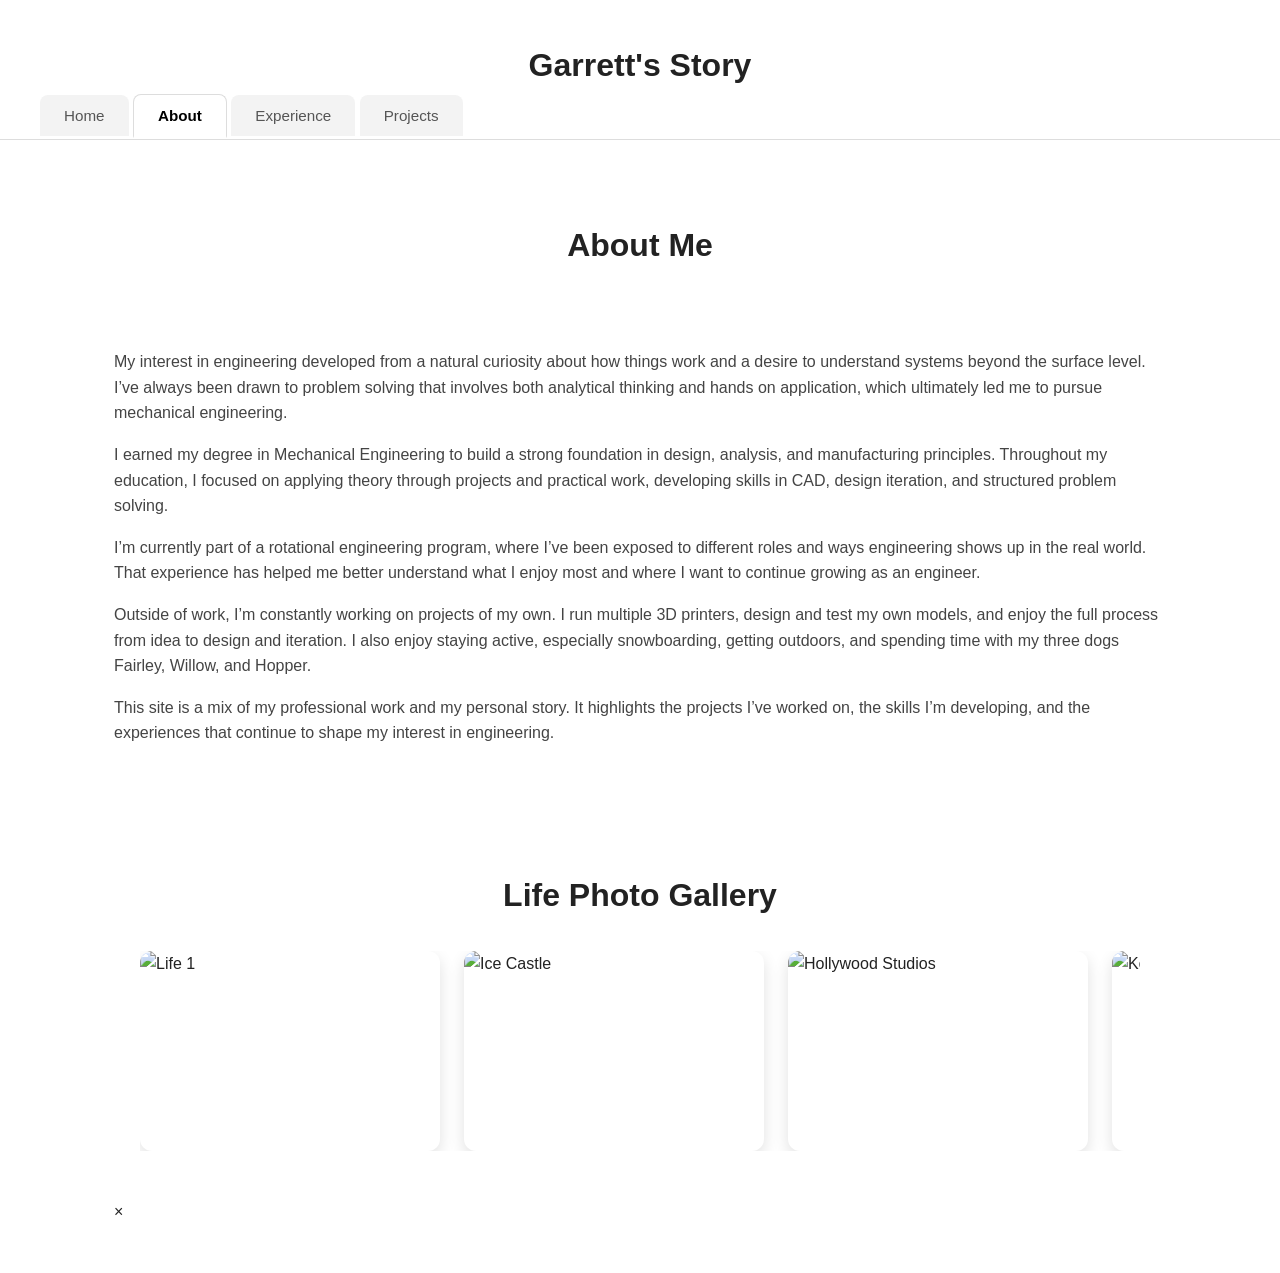
==== commit a769ee16: "Update about.html" ====
--- a/about.html
+++ b/about.html
@@ -334,10 +334,15 @@
     </div>
   </div>
 </section>
-
+    
+<!-- Lightbox -->
+<div id="lightbox" class="lightbox">
+  <span class="close">&times;</span>
+  <img class="lightbox-img" src="">
+</div>
 <div id="footer-placeholder"></div>
 
-<script src="footer.js"></script>
+</div>
 </body>
 
 </html>
@@ -384,3 +389,4 @@
 
 
 
+
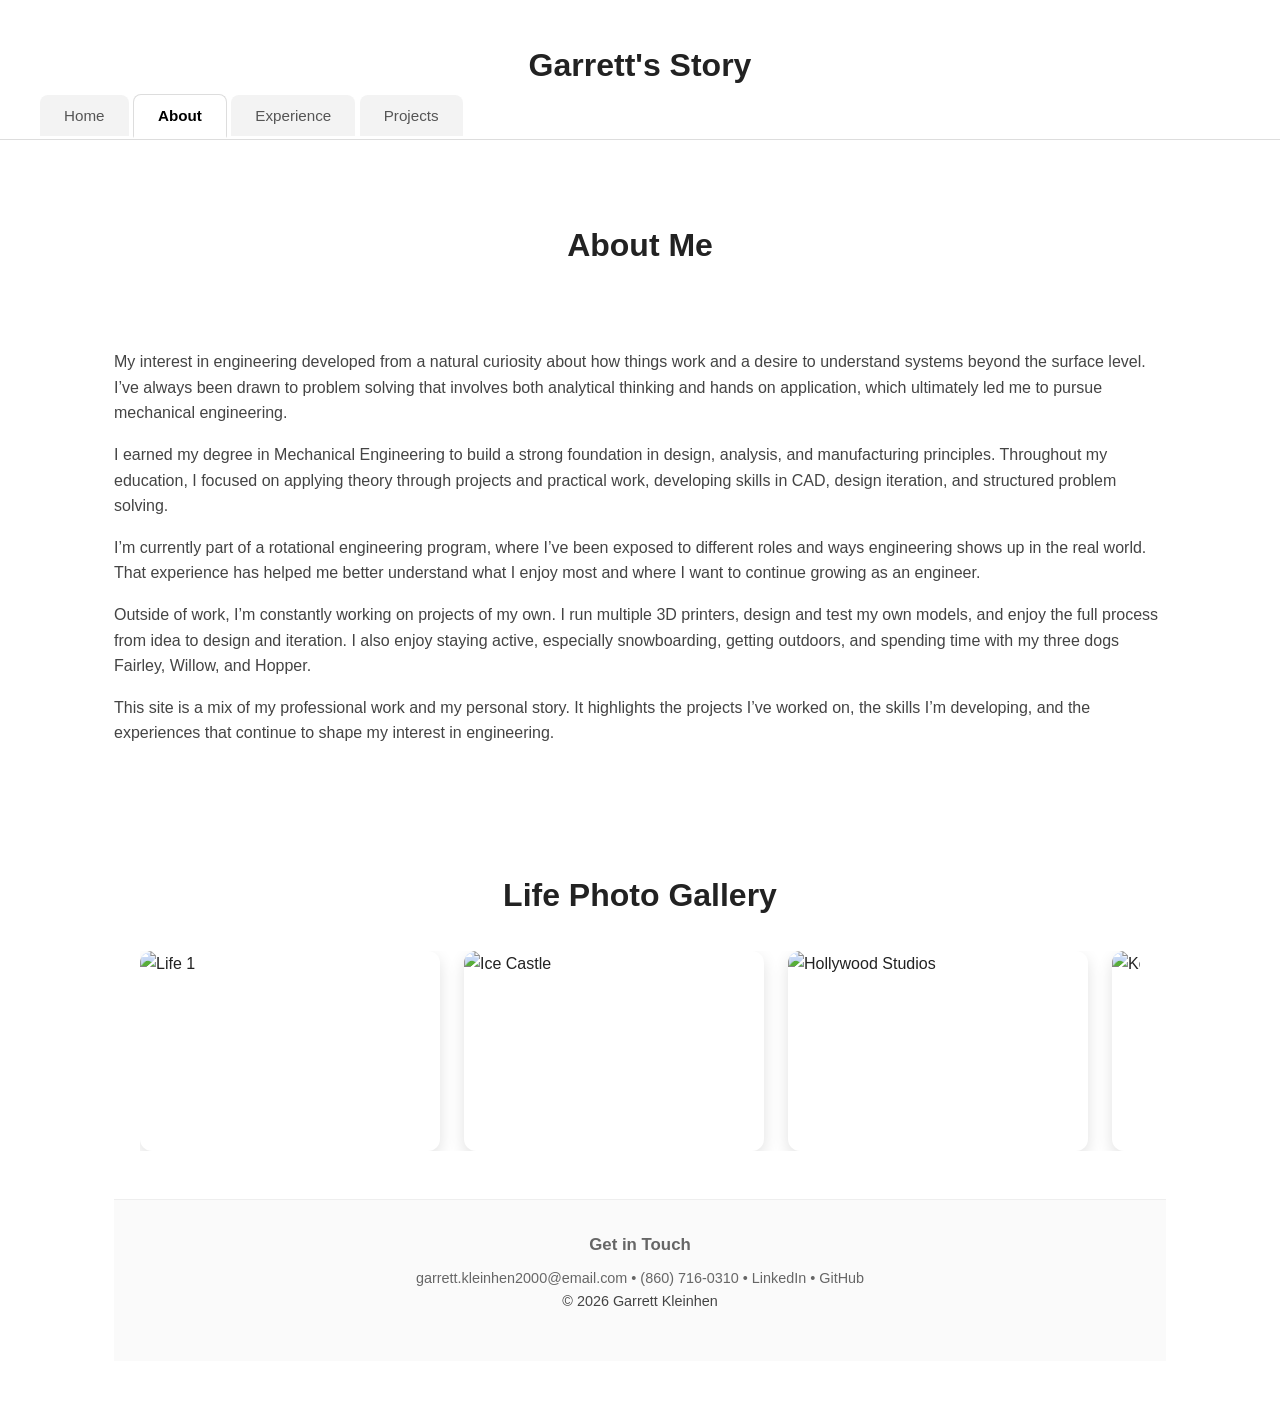
==== commit 372513f0: "Update about.html" ====
--- a/about.html
+++ b/about.html
@@ -340,9 +340,11 @@
   <span class="close">&times;</span>
   <img class="lightbox-img" src="">
 </div>
+    
 <div id="footer-placeholder"></div>
 
-</div>
+<script src="footer.js"></script>
+<script src="gallery.js"></script>
 </body>
 
 </html>
@@ -390,3 +392,4 @@
 
 
 
+
--- a/style.css
+++ b/style.css
@@ -311,6 +311,32 @@
   }
 }
 
+/* Lightbox styling */
+.lightbox {
+  display: none; /* hidden by default */
+  position: fixed;
+  top: 0; left: 0;
+  width: 100%; height: 100%;
+  background: rgba(0,0,0,0.85);
+  justify-content: center;
+  align-items: center;
+  z-index: 2000;
+}
+
+.lightbox-img {
+  max-width: 90%;
+  max-height: 90%;
+  border-radius: 12px;
+}
+
+.lightbox .close {
+  position: absolute;
+  top: 20px;
+  right: 30px;
+  font-size: 2rem;
+  color: white;
+  cursor: pointer;
+}
 
 /* =========================
    7. SKILLS
@@ -534,3 +560,4 @@
 
 
 
+
